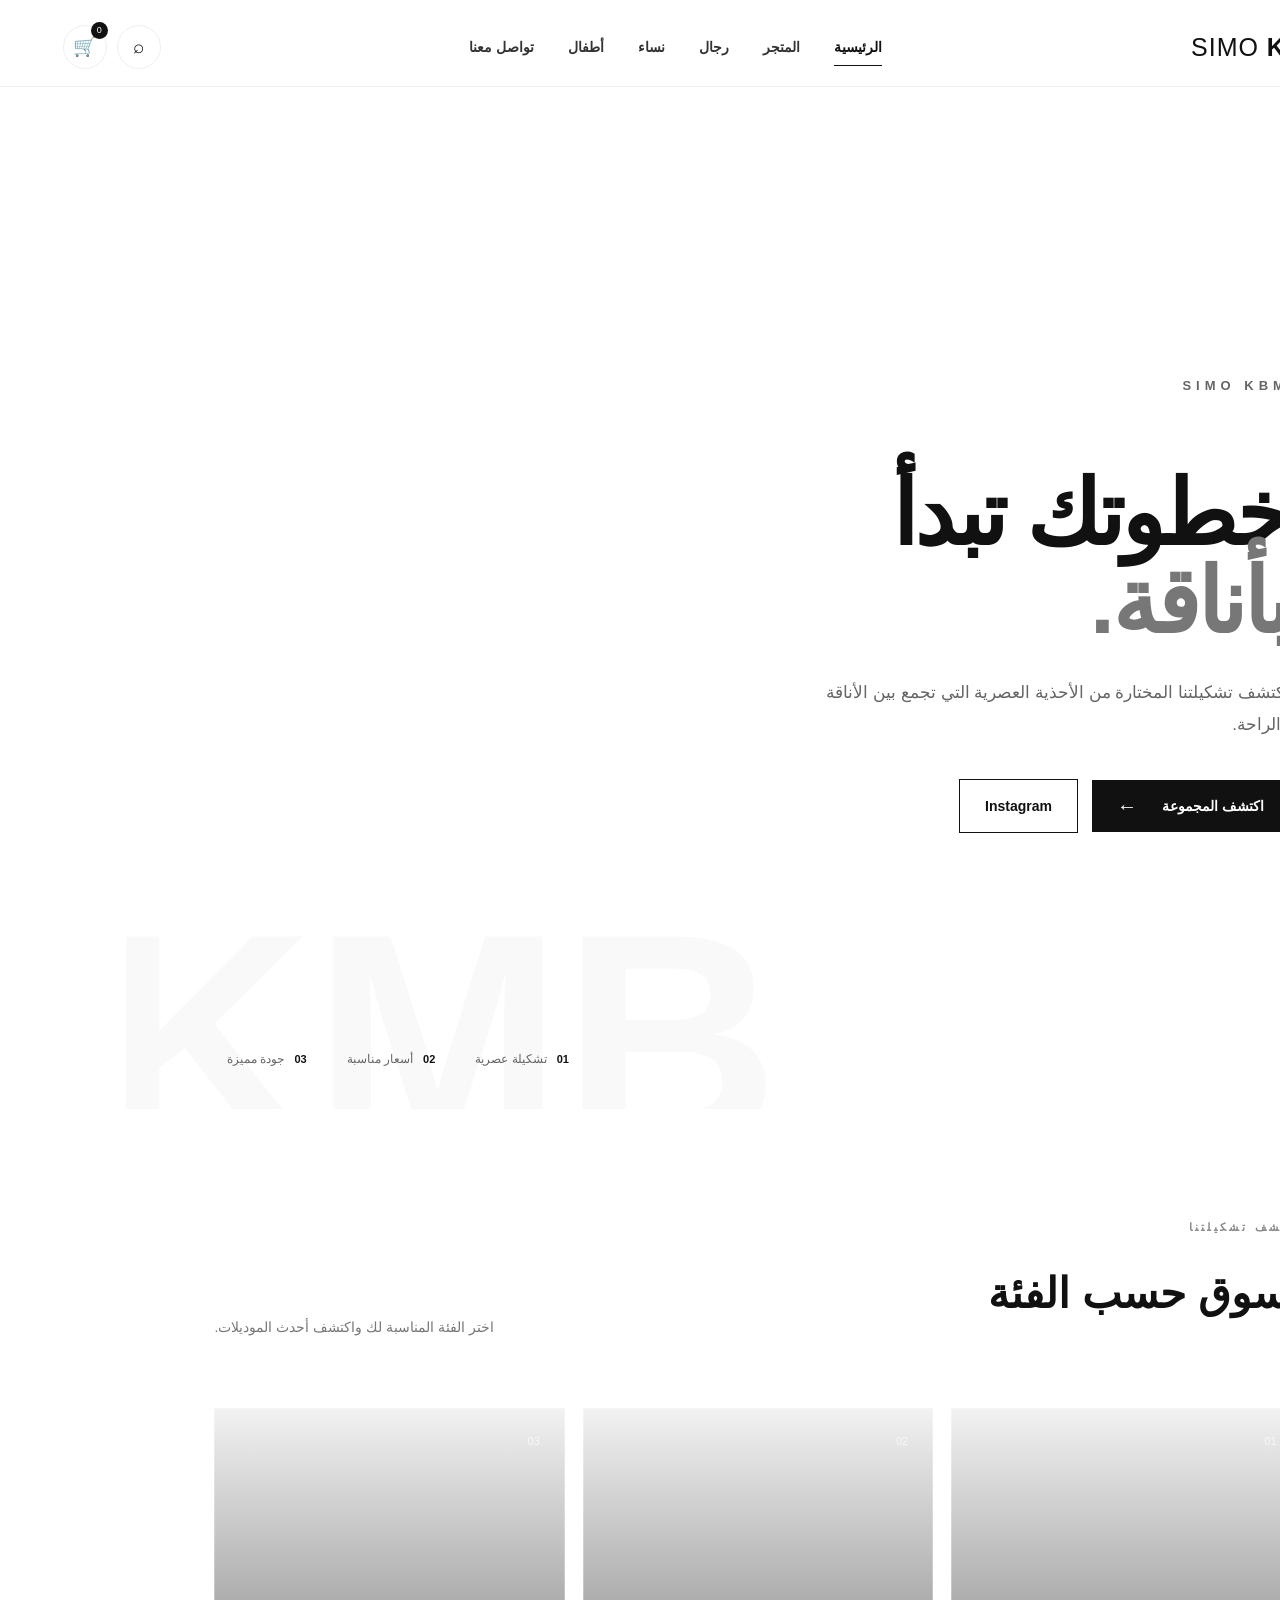
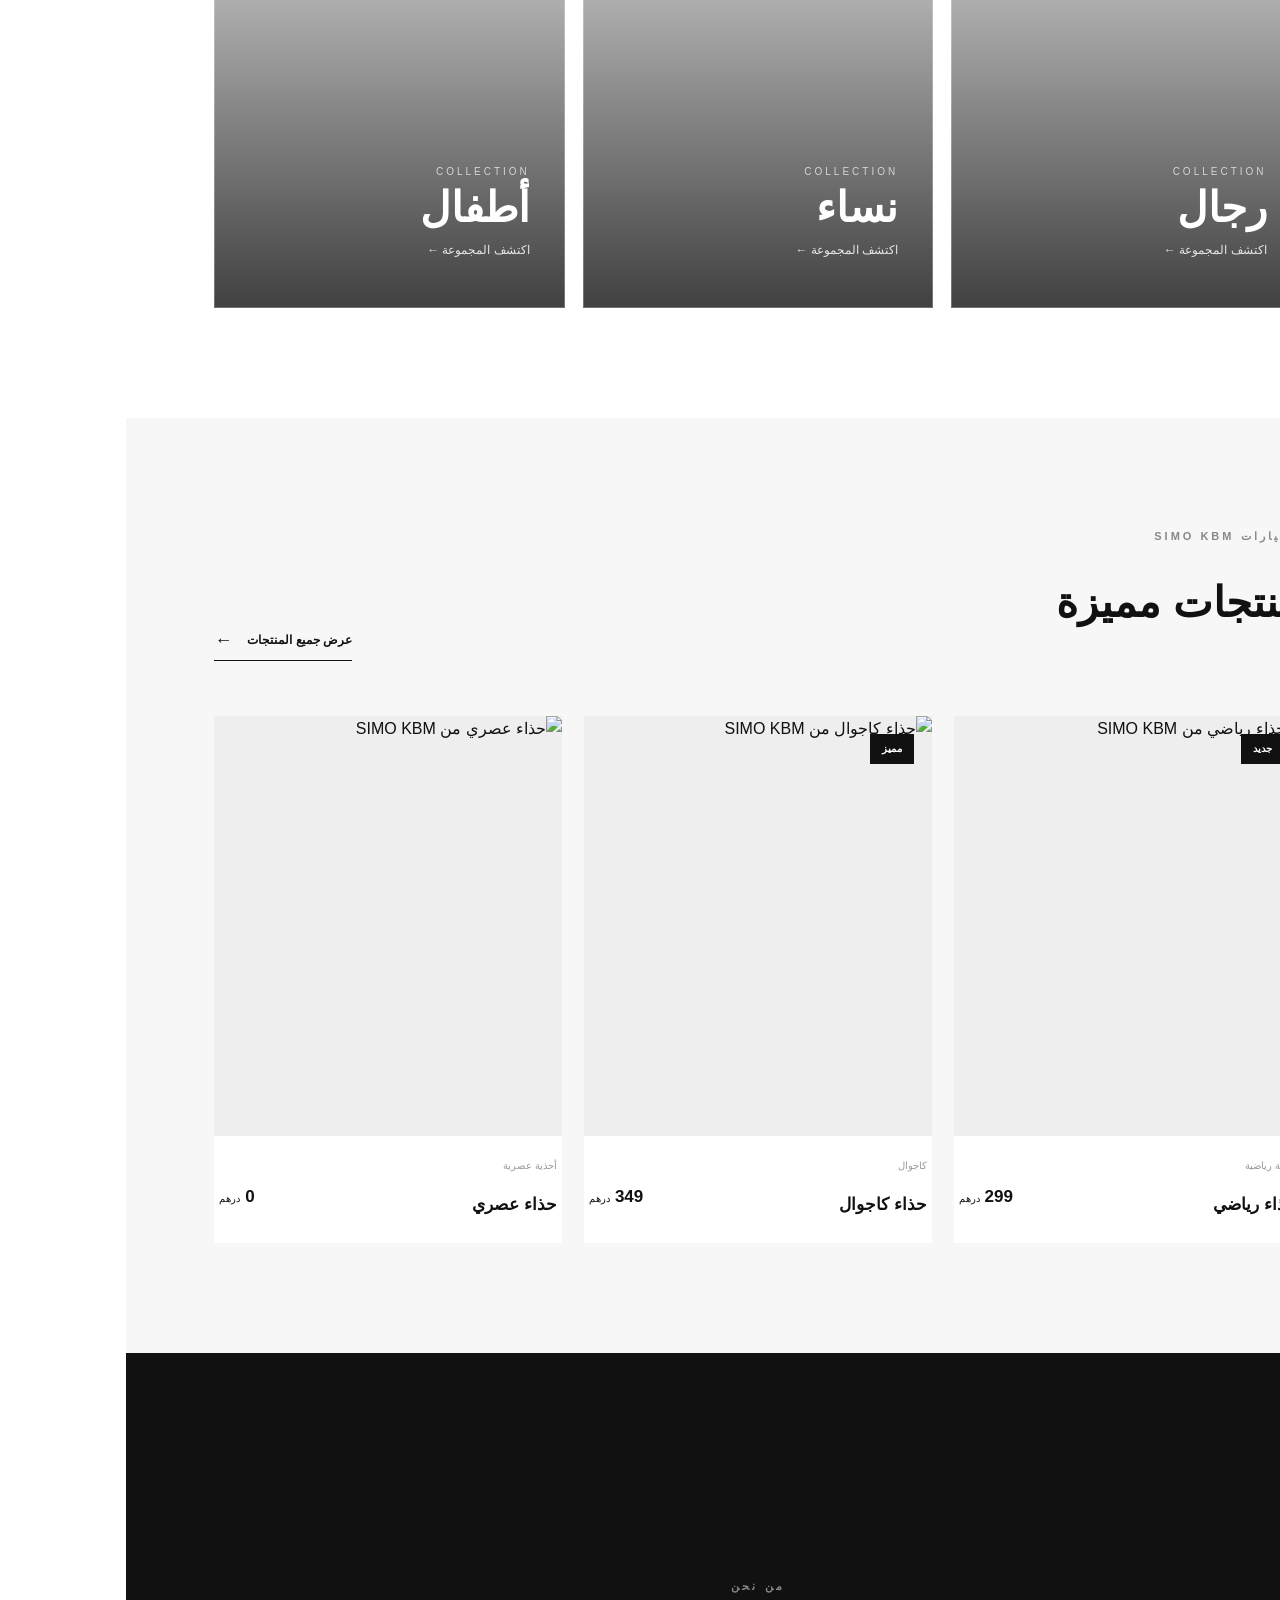
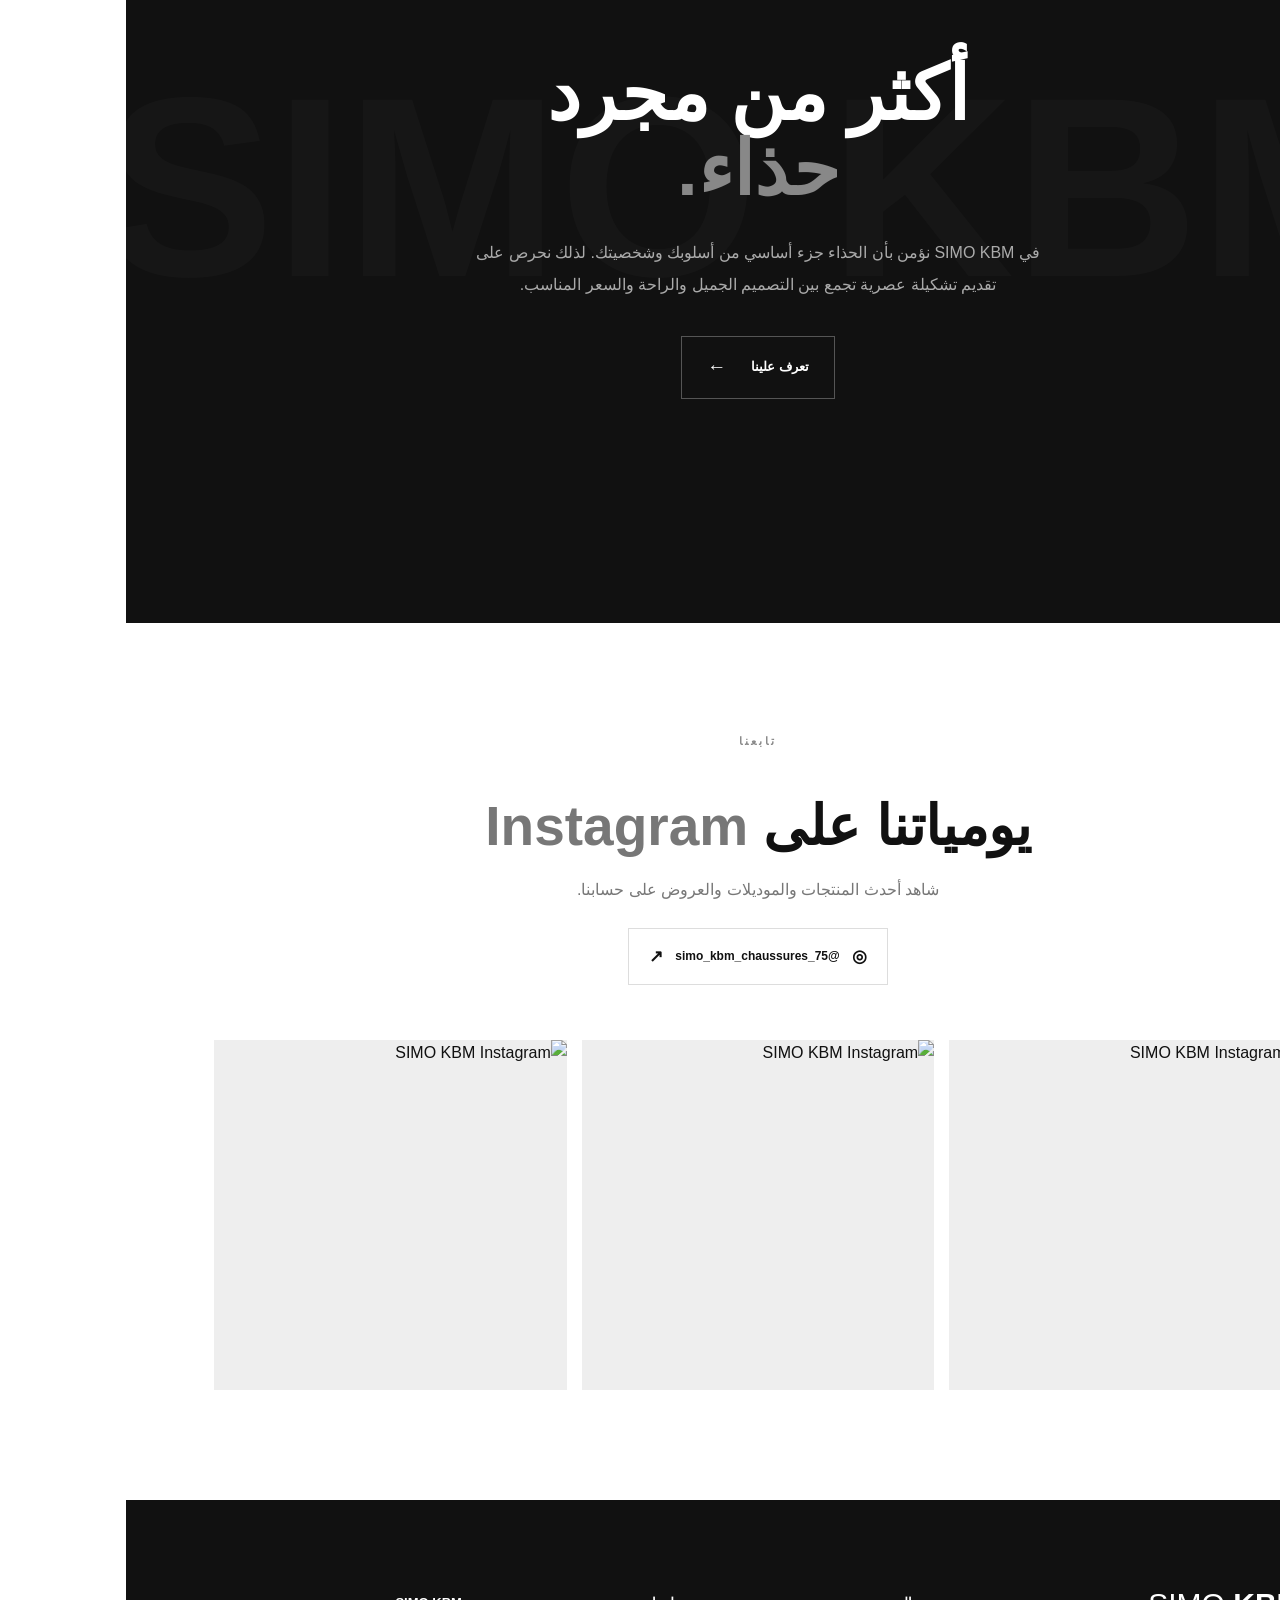
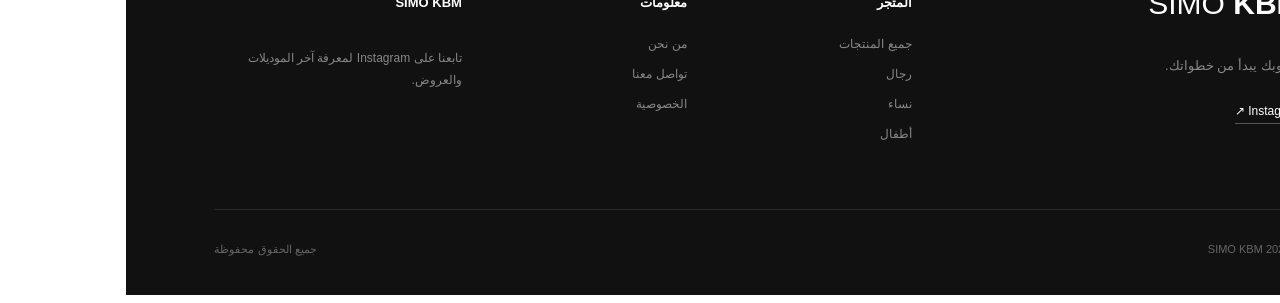
==== index.html @ d17ba3e7 "Add files via upload" ====
<!DOCTYPE html>
<html lang="ar" dir="rtl">

<head>
    <meta charset="UTF-8">
    <meta name="viewport" content="width=device-width, initial-scale=1.0">

    <title>SIMO KBM | أحذية عصرية</title>

    <link rel="stylesheet" href="style.css">
</head>

<body>

    <!-- ================= HEADER ================= -->

    <header class="header">

        <div class="logo">
            <a href="index.html">
                <span>SIMO</span> KBM
            </a>
        </div>

        <nav class="navbar">
            <a href="index.html" class="active">الرئيسية</a>
            <a href="pages/shop.html">المتجر</a>
            <a href="pages/men.html">رجال</a>
            <a href="pages/women.html">نساء</a>
            <a href="pages/kids.html">أطفال</a>
            <a href="pages/contact.html">تواصل معنا</a>
        </nav>

        <div class="header-actions">

            <a href="pages/search.html" class="action-button" aria-label="البحث">
                <span>⌕</span>
            </a>

            <a href="pages/cart.html" class="action-button cart-button" aria-label="السلة">
                <span>🛒</span>
                <small>0</small>
            </a>

        </div>

    </header>


    <main>

        <!-- ================= HERO ================= -->

        <section class="hero">

            <div class="hero-overlay"></div>

            <div class="hero-content">

                <h3 class="hero-small-title">
                    SIMO KBM
                </h3>

                <h1>
                    خطوتك تبدأ<br>
                    <span>بأناقة.</span>
                </h1>

                <p class="hero-description">
                    اكتشف تشكيلتنا المختارة من الأحذية العصرية
                    التي تجمع بين الأناقة والراحة.
                </p>

                <div class="hero-buttons">

                    <a href="pages/shop.html" class="primary-button">
                        اكتشف المجموعة
                        <span>←</span>
                    </a>

                    <a href="https://www.instagram.com/simo_kbm_chaussures_75/"
                       target="_blank"
                       class="secondary-button">
                        Instagram
                    </a>

                </div>

            </div>

            <div class="hero-bottom">

                <div class="hero-feature">
                    <strong>01</strong>
                    <span>تشكيلة عصرية</span>
                </div>

                <div class="hero-feature">
                    <strong>02</strong>
                    <span>أسعار مناسبة</span>
                </div>

                <div class="hero-feature">
                    <strong>03</strong>
                    <span>جودة مميزة</span>
                </div>

            </div>

        </section>


        <!-- ================= CATEGORIES ================= -->

        <section class="categories">

            <div class="section-heading">

                <div>
                    <span class="section-label">اكتشف تشكيلتنا</span>
                    <h2>تسوق حسب الفئة</h2>
                </div>

                <p>
                    اختر الفئة المناسبة لك واكتشف
                    أحدث الموديلات.
                </p>

            </div>


            <div class="category-grid">

                <a href="pages/men.html" class="category-card category-men">

                    <div class="category-number">01</div>

                    <div class="category-content">
                        <span>Collection</span>
                        <h3>رجال</h3>
                        <p>اكتشف المجموعة ←</p>
                    </div>

                </a>


                <a href="pages/women.html" class="category-card category-women">

                    <div class="category-number">02</div>

                    <div class="category-content">
                        <span>Collection</span>
                        <h3>نساء</h3>
                        <p>اكتشف المجموعة ←</p>
                    </div>

                </a>


                <a href="pages/kids.html" class="category-card category-kids">

                    <div class="category-number">03</div>

                    <div class="category-content">
                        <span>Collection</span>
                        <h3>أطفال</h3>
                        <p>اكتشف المجموعة ←</p>
                    </div>

                </a>

            </div>

        </section>


        <!-- ================= PRODUCTS ================= -->

        <section class="products">

            <div class="section-heading">

                <div>
                    <span class="section-label">اختيارات SIMO KBM</span>
                    <h2>منتجات مميزة</h2>
                </div>

                <a href="pages/shop.html" class="view-all">
                    عرض جميع المنتجات
                    <span>←</span>
                </a>

            </div>


            <div class="product-grid">


                <!-- PRODUCT 1 -->

                <article class="product-card">

                    <a href="pages/product.html" class="product-image">

                        <span class="product-badge">
                            جديد
                        </span>

                        <img src="images/m1.jpg"
                             alt="حذاء رياضي من SIMO KBM">

                        <div class="product-overlay">
                            <span>عرض المنتج</span>
                        </div>

                    </a>

                    <div class="product-info">

                        <div>
                            <span class="product-category">
                                أحذية رياضية
                            </span>

                            <h3>
                                حذاء رياضي
                            </h3>
                        </div>

                        <strong class="price">
                            299 <small>درهم</small>
                        </strong>

                    </div>

                </article>


                <!-- PRODUCT 2 -->

                <article class="product-card">

                    <a href="pages/product.html" class="product-image">

                        <span class="product-badge">
                            مميز
                        </span>

                        <img src="images/shoe-2.jpg"
                             alt="حذاء كاجوال من SIMO KBM">

                        <div class="product-overlay">
                            <span>عرض المنتج</span>
                        </div>

                    </a>

                    <div class="product-info">

                        <div>
                            <span class="product-category">
                                كاجوال
                            </span>

                            <h3>
                                حذاء كاجوال
                            </h3>
                        </div>

                        <strong class="price">
                            349 <small>درهم</small>
                        </strong>

                    </div>

                </article>


                <!-- PRODUCT 3 -->

                <article class="product-card">

                    <a href="pages/product.html" class="product-image">

                        <img src="images/shoe-3.jpg"
                             alt="حذاء عصري من SIMO KBM">

                        <div class="product-overlay">
                            <span>عرض المنتج</span>
                        </div>

                    </a>

                    <div class="product-info">

                        <div>
                            <span class="product-category">
                                أحذية عصرية
                            </span>

                            <h3>
                                حذاء عصري
                            </h3>
                        </div>

                        <strong class="price">
                            0 <small>درهم</small>
                        </strong>

                    </div>

                </article>

            </div>

        </section>


        <!-- ================= ABOUT ================= -->

        <section class="about">

            <div class="about-decoration">
                SIMO KBM
            </div>

            <div class="about-content">

                <span class="section-label">
                    من نحن
                </span>

                <h2>
                    أكثر من مجرد<br>
                    <span>حذاء.</span>
                </h2>

                <p>
                    في SIMO KBM نؤمن بأن الحذاء جزء أساسي
                    من أسلوبك وشخصيتك. لذلك نحرص على تقديم
                    تشكيلة عصرية تجمع بين التصميم الجميل
                    والراحة والسعر المناسب.
                </p>

                <a href="pages/about.html" class="outline-button">
                    تعرف علينا
                    <span>←</span>
                </a>

            </div>

        </section>


        <!-- ================= INSTAGRAM ================= -->

        <section class="instagram">

            <div class="instagram-heading">

                <span class="section-label">
                    تابعنا
                </span>

                <h2>
                    يومياتنا على
                    <span>Instagram</span>
                </h2>

                <p>
                    شاهد أحدث المنتجات والموديلات والعروض
                    على حسابنا.
                </p>

                <a href="https://www.instagram.com/simo_kbm_chaussures_75/"
                   target="_blank"
                   class="instagram-button">

                    <span>◎</span>

                    @simo_kbm_chaussures_75

                    <span>↗</span>

                </a>

            </div>


            <div class="instagram-grid">

                <a href="https://www.instagram.com/simo_kbm_chaussures_75/"
                   target="_blank"
                   class="instagram-card">

                    <img src="images/shoe-1.jpg"
                         alt="SIMO KBM Instagram">

                    <span>↗</span>

                </a>

                <a href="https://www.instagram.com/simo_kbm_chaussures_75/"
                   target="_blank"
                   class="instagram-card">

                    <img src="images/shoe-2.jpg"
                         alt="SIMO KBM Instagram">

                    <span>↗</span>

                </a>

                <a href="https://www.instagram.com/simo_kbm_chaussures_75/"
                   target="_blank"
                   class="instagram-card">

                    <img src="images/shoe-3.jpg"
                         alt="SIMO KBM Instagram">

                    <span>↗</span>

                </a>

            </div>

        </section>

    </main>


    <!-- ================= FOOTER ================= -->

    <footer class="footer">

        <div class="footer-top">

            <div class="footer-brand">

                <a href="index.html" class="footer-logo">
                    <span>SIMO</span> KBM
                </a>

                <p>
                    أسلوبك يبدأ من خطواتك.
                </p>

                <a href="https://www.instagram.com/simo_kbm_chaussures_75/"
                   target="_blank"
                   class="footer-instagram">
                    Instagram ↗
                </a>

            </div>


            <div class="footer-column">

                <h3>المتجر</h3>

                <a href="pages/shop.html">جميع المنتجات</a>
                <a href="pages/men.html">رجال</a>
                <a href="pages/women.html">نساء</a>
                <a href="pages/kids.html">أطفال</a>

            </div>


            <div class="footer-column">

                <h3>معلومات</h3>

                <a href="pages/about.html">من نحن</a>
                <a href="pages/contact.html">تواصل معنا</a>
                <a href="pages/privacy.html">الخصوصية</a>

            </div>


            <div class="footer-column footer-contact">

                <h3>SIMO KBM</h3>

                <p>
                    تابعنا على Instagram
                    لمعرفة آخر الموديلات
                    والعروض.
                </p>

            </div>

        </div>


        <div class="footer-bottom">

            <p>
                © 2026 SIMO KBM
            </p>

            <p>
                جميع الحقوق محفوظة
            </p>

        </div>

    </footer>


    <script src="js/script.js"></script>

</body>

</html>
---- style.css ----
```css
/* =========================================================
   SIMO KMB
   Main Website Styles
========================================================= */


/* ================= RESET ================= */

* {
    margin: 0;
    padding: 0;
    box-sizing: border-box;
}

html {
    scroll-behavior: smooth;
}

body {
    font-family: Arial, "Tahoma", sans-serif;
    background: #ffffff;
    color: #111111;
    line-height: 1.6;
    overflow-x: hidden;
}

a {
    text-decoration: none;
    color: inherit;
}

img {
    max-width: 100%;
}

button,
a {
    -webkit-tap-highlight-color: transparent;
}


/* ================= VARIABLES ================= */

:root {
    --black: #111111;
    --dark: #181818;
    --white: #ffffff;
    --gray-1: #f7f7f7;
    --gray-2: #eeeeee;
    --gray-3: #d8d8d8;
    --gray-4: #777777;
    --gray-5: #444444;

    --container: 1400px;

    --transition: 0.35s ease;
}


/* ================= HEADER ================= */

.header {
    width: 100%;
    height: 78px;

    padding: 0 5%;

    display: flex;
    align-items: center;
    justify-content: space-between;

    background: rgba(255, 255, 255, 0.96);

    border-bottom: 1px solid #eeeeee;

    position: sticky;
    top: 0;

    z-index: 1000;

    backdrop-filter: blur(12px);
}


/* LOGO */

.logo a {
    font-size: 25px;
    font-weight: 900;
    letter-spacing: 1px;
}

.logo span {
    font-weight: 400;
}


/* NAVBAR */

.navbar {
    display: flex;
    align-items: center;
    gap: 34px;
}

.navbar a {
    position: relative;

    font-size: 14px;
    font-weight: 600;

    color: #333333;

    transition: var(--transition);
}

.navbar a::after {
    content: "";

    position: absolute;

    right: 0;
    bottom: -8px;

    width: 0;
    height: 1px;

    background: #111111;

    transition: var(--transition);
}

.navbar a:hover,
.navbar a.active {
    color: #111111;
}

.navbar a:hover::after,
.navbar a.active::after {
    width: 100%;
}


/* HEADER ACTIONS */

.header-actions {
    display: flex;
    align-items: center;
    gap: 10px;
}

.action-button {
    width: 42px;
    height: 42px;

    display: flex;
    align-items: center;
    justify-content: center;

    border: 1px solid #eeeeee;
    border-radius: 50%;

    transition: var(--transition);

    position: relative;
}

.action-button:hover {
    background: #111111;
    color: #ffffff;
    border-color: #111111;
}

.action-button span {
    font-size: 19px;
}

.cart-button small {
    position: absolute;

    top: -4px;
    right: -2px;

    width: 17px;
    height: 17px;

    display: flex;
    align-items: center;
    justify-content: center;

    background: #111111;
    color: #ffffff;

    border-radius: 50%;

    font-size: 9px;
}


/* ================= HERO ================= */

.hero {
    min-height: calc(100vh - 78px);

    position: relative;

    display: flex;
    align-items: center;

    padding: 100px 8%;

    overflow: hidden;

    background:
        linear-gradient(
            90deg,
            rgba(255,255,255,1) 0%,
            rgba(255,255,255,0.95) 48%,
            rgba(255,255,255,0.35) 100%
        ),
        url("images/hero.jpg");

    background-size: cover;
    background-position: center;
}


/* HERO DECORATION */

.hero::before {
    content: "KMB";

    position: absolute;

    left: -30px;
    bottom: -80px;

    font-size: 300px;
    font-weight: 900;

    color: rgba(0,0,0,0.025);

    line-height: 1;
}


/* HERO CONTENT */

.hero-content {
    position: relative;
    z-index: 2;

    max-width: 650px;
}

.hero-small-title {
    font-size: 13px;
    font-weight: 700;

    letter-spacing: 5px;

    margin-bottom: 22px;

    color: #666666;
}

.hero h1 {
    font-size: clamp(55px, 7vw, 100px);

    line-height: 0.98;

    font-weight: 900;

    letter-spacing: -3px;

    margin-bottom: 30px;
}

.hero h1 span {
    color: #777777;
}

.hero-description {
    max-width: 500px;

    color: #666666;

    font-size: 17px;

    line-height: 1.9;

    margin-bottom: 38px;
}


/* HERO BUTTONS */

.hero-buttons {
    display: flex;
    align-items: center;
    gap: 14px;
}

.primary-button,
.secondary-button {
    min-height: 52px;

    display: inline-flex;
    align-items: center;
    justify-content: center;

    padding: 0 25px;

    font-size: 14px;
    font-weight: 700;

    transition: var(--transition);
}

.primary-button {
    gap: 25px;

    background: #111111;
    color: #ffffff;
}

.primary-button:hover {
    background: #333333;
    transform: translateY(-3px);
}

.primary-button span {
    font-size: 20px;
}

.secondary-button {
    border: 1px solid #111111;
}

.secondary-button:hover {
    background: #111111;
    color: #ffffff;
}


/* HERO BOTTOM */

.hero-bottom {
    position: absolute;

    left: 8%;
    bottom: 40px;

    display: flex;
    gap: 40px;

    z-index: 3;
}

.hero-feature {
    display: flex;
    align-items: center;
    gap: 10px;

    font-size: 12px;
    color: #666666;
}

.hero-feature strong {
    font-size: 11px;
    color: #111111;
}


/* ================= GENERAL SECTIONS ================= */

.categories,
.products,
.about,
.instagram {
    padding: 110px 7%;
}

.section-heading {
    max-width: var(--container);

    margin: 0 auto 55px;

    display: flex;
    align-items: end;
    justify-content: space-between;

    gap: 40px;
}

.section-label {
    display: block;

    margin-bottom: 10px;

    font-size: 11px;
    font-weight: 800;

    letter-spacing: 3px;
    text-transform: uppercase;

    color: #888888;
}

.section-heading h2 {
    font-size: 42px;
    line-height: 1.1;

    font-weight: 900;
}

.section-heading > p {
    max-width: 300px;

    color: #777777;

    font-size: 14px;
}


/* ================= CATEGORIES ================= */

.categories {
    background: #ffffff;
}

.category-grid {
    max-width: var(--container);

    margin: auto;

    display: grid;
    grid-template-columns: repeat(3, 1fr);

    gap: 18px;
}

.category-card {
    min-height: 430px;

    position: relative;

    overflow: hidden;

    display: flex;
    align-items: flex-end;

    padding: 35px;

    color: #ffffff;

    background-color: #333333;

    background-size: cover;
    background-position: center;

    transition: var(--transition);
}


/*
   إذا أضفت صورًا لاحقًا:
   images/men.jpg
   images/women.jpg
   images/kids.jpg
*/

.category-men {
    background:
        linear-gradient(
            0deg,
            rgba(0,0,0,0.75),
            rgba(0,0,0,0.05)
        ),
        url("images/men.jpg") center / cover;
}

.category-women {
    background:
        linear-gradient(
            0deg,
            rgba(0,0,0,0.75),
            rgba(0,0,0,0.05)
        ),
        url("images/women.jpg") center / cover;
}

.category-kids {
    background:
        linear-gradient(
            0deg,
            rgba(0,0,0,0.75),
            rgba(0,0,0,0.05)
        ),
        url("images/kids.jpg") center / cover;
}


.category-card:hover {
    transform: translateY(-8px);
}

.category-card::after {
    content: "";

    position: absolute;

    inset: 0;

    border: 1px solid rgba(255,255,255,0.25);

    pointer-events: none;
}

.category-number {
    position: absolute;

    top: 25px;
    right: 25px;

    font-size: 11px;

    opacity: 0.7;
}

.category-content {
    position: relative;

    z-index: 2;
}

.category-content span {
    font-size: 10px;

    letter-spacing: 3px;
    text-transform: uppercase;

    opacity: 0.7;
}

.category-content h3 {
    font-size: 42px;

    margin: 5px 0 10px;

    line-height: 1;
}

.category-content p {
    font-size: 12px;

    opacity: 0.85;
}


/* ================= PRODUCTS ================= */

.products {
    background: #f7f7f7;
}

.product-grid {
    max-width: var(--container);

    margin: auto;

    display: grid;
    grid-template-columns: repeat(3, 1fr);

    gap: 22px;
}

.product-card {
    background: #ffffff;

    overflow: hidden;

    transition: var(--transition);
}

.product-card:hover {
    transform: translateY(-6px);
}


/* PRODUCT IMAGE */

.product-image {
    height: 420px;

    display: block;

    position: relative;

    overflow: hidden;

    background: #eeeeee;
}

.product-image img {
    width: 100%;
    height: 100%;

    object-fit: cover;

    display: block;

    transition: transform 0.6s ease;
}

.product-card:hover .product-image img {
    transform: scale(1.06);
}


/* BADGE */

.product-badge {
    position: absolute;

    top: 18px;
    right: 18px;

    z-index: 3;

    padding: 7px 12px;

    background: #111111;
    color: #ffffff;

    font-size: 10px;
    font-weight: 700;
}


/* PRODUCT OVERLAY */

.product-overlay {
    position: absolute;

    inset: 0;

    display: flex;
    align-items: flex-end;
    justify-content: center;

    padding-bottom: 25px;

    background: linear-gradient(
        transparent 55%,
        rgba(0,0,0,0.45)
    );

    opacity: 0;

    transition: var(--transition);
}

.product-overlay span {
    padding: 12px 25px;

    background: #ffffff;
    color: #111111;

    font-size: 12px;
    font-weight: 700;

    transform: translateY(15px);

    transition: var(--transition);
}

.product-card:hover .product-overlay {
    opacity: 1;
}

.product-card:hover .product-overlay span {
    transform: translateY(0);
}


/* PRODUCT INFO */

.product-info {
    padding: 22px 5px 8px;

    display: flex;
    align-items: center;
    justify-content: space-between;

    gap: 15px;
}

.product-category {
    display: block;

    margin-bottom: 5px;

    font-size: 10px;

    color: #999999;
}

.product-info h3 {
    font-size: 17px;
}

.price {
    white-space: nowrap;

    font-size: 17px;
}

.price small {
    font-size: 10px;
    font-weight: 400;
}


/* VIEW ALL */

.view-all {
    display: flex;
    align-items: center;

    gap: 15px;

    padding-bottom: 5px;

    border-bottom: 1px solid #111111;

    font-size: 12px;
    font-weight: 700;

    transition: var(--transition);
}

.view-all span {
    font-size: 18px;

    transition: var(--transition);
}

.view-all:hover span {
    transform: translateX(-5px);
}


/* ================= ABOUT ================= */

.about {
    min-height: 650px;

    position: relative;

    display: flex;
    align-items: center;
    justify-content: center;

    overflow: hidden;

    background: #111111;
    color: #ffffff;

    text-align: center;
}

.about-decoration {
    position: absolute;

    font-size: clamp(100px, 20vw, 300px);

    font-weight: 900;

    color: rgba(255,255,255,0.025);

    white-space: nowrap;

    user-select: none;
}

.about-content {
    position: relative;
    z-index: 2;

    max-width: 700px;
}

.about .section-label {
    color: #888888;
}

.about h2 {
    font-size: clamp(45px, 6vw, 75px);

    line-height: 1;

    margin-bottom: 30px;
}

.about h2 span {
    color: #888888;
}

.about p {
    max-width: 570px;

    margin: 0 auto 35px;

    color: #aaaaaa;

    font-size: 16px;

    line-height: 2;
}

.outline-button {
    display: inline-flex;
    align-items: center;

    gap: 25px;

    padding: 15px 25px;

    border: 1px solid #555555;

    font-size: 13px;
    font-weight: 700;

    transition: var(--transition);
}

.outline-button span {
    font-size: 19px;
}

.outline-button:hover {
    background: #ffffff;
    color: #111111;
    border-color: #ffffff;
}


/* ================= INSTAGRAM ================= */

.instagram {
    background: #ffffff;
}

.instagram-heading {
    max-width: 650px;

    margin: 0 auto 55px;

    text-align: center;
}

.instagram-heading h2 {
    font-size: clamp(35px, 5vw, 55px);

    line-height: 1.1;

    margin-bottom: 20px;
}

.instagram-heading h2 span {
    color: #777777;
}

.instagram-heading p {
    color: #777777;

    margin-bottom: 25px;
}

.instagram-button {
    display: inline-flex;
    align-items: center;
    gap: 12px;

    padding: 14px 20px;

    border: 1px solid #dddddd;

    font-size: 12px;
    font-weight: 700;

    transition: var(--transition);
}

.instagram-button:hover {
    background: #111111;
    color: #ffffff;
    border-color: #111111;
}

.instagram-button span {
    font-size: 17px;
}


/* INSTAGRAM GRID */

.instagram-grid {
    max-width: var(--container);

    margin: auto;

    display: grid;
    grid-template-columns: repeat(3, 1fr);

    gap: 15px;
}

.instagram-card {
    height: 350px;

    position: relative;

    overflow: hidden;

    background: #eeeeee;
}

.instagram-card img {
    width: 100%;
    height: 100%;

    object-fit: cover;

    display: block;

    transition: transform 0.6s ease;
}

.instagram-card:hover img {
    transform: scale(1.06);
}

.instagram-card > span {
    position: absolute;

    top: 20px;
    left: 20px;

    width: 40px;
    height: 40px;

    display: flex;
    align-items: center;
    justify-content: center;

    background: #ffffff;
    color: #111111;

    opacity: 0;

    transition: var(--transition);
}

.instagram-card:hover > span {
    opacity: 1;
}


/* ================= FOOTER ================= */

.footer {
    padding: 80px 7% 25px;

    background: #111111;
    color: #ffffff;
}

.footer-top {
    max-width: var(--container);

    margin: auto;

    display: grid;

    grid-template-columns: 2fr 1fr 1fr 1.5fr;

    gap: 60px;

    padding-bottom: 65px;
}


/* FOOTER BRAND */

.footer-logo {
    display: inline-block;

    font-size: 30px;
    font-weight: 900;

    margin-bottom: 15px;
}

.footer-logo span {
    font-weight: 400;
}

.footer-brand p {
    color: #888888;

    font-size: 13px;

    margin-bottom: 20px;
}

.footer-instagram {
    font-size: 12px;

    border-bottom: 1px solid #555555;

    padding-bottom: 5px;

    transition: var(--transition);
}

.footer-instagram:hover {
    color: #aaaaaa;
}


/* FOOTER COLUMNS */

.footer-column {
    display: flex;
    flex-direction: column;

    align-items: flex-start;

    gap: 11px;
}

.footer-column h3 {
    font-size: 13px;

    margin-bottom: 10px;
}

.footer-column a {
    color: #888888;

    font-size: 12px;

    transition: var(--transition);
}

.footer-column a:hover {
    color: #ffffff;
}

.footer-contact p {
    max-width: 230px;

    color: #888888;

    font-size: 12px;

    line-height: 1.9;
}


/* FOOTER BOTTOM */

.footer-bottom {
    max-width: var(--container);

    margin: auto;

    padding-top: 20px;

    border-top: 1px solid #292929;

    display: flex;
    justify-content: space-between;

    color: #666666;

    font-size: 11px;
}


/* ================= TABLET ================= */

@media (max-width: 1000px) {

    .navbar {
        gap: 18px;
    }

    .navbar a {
        font-size: 12px;
    }

    .hero {
        padding: 80px 6%;
    }

    .hero-bottom {
        left: 6%;
    }

    .categories,
    .products,
    .about,
    .instagram {
        padding: 90px 6%;
    }

    .category-grid,
    .product-grid {
        grid-template-columns: repeat(2, 1fr);
    }

    .category-card:last-child {
        grid-column: span 2;
    }

    .product-image {
        height: 380px;
    }

    .footer-top {
        grid-template-columns: repeat(2, 1fr);
    }
}


/* ================= MOBILE ================= */

@media (max-width: 700px) {

    /* HEADER */

    .header {
        height: auto;

        min-height: 70px;

        padding: 15px 5%;

        flex-wrap: wrap;

        gap: 15px;
    }

    .logo a {
        font-size: 21px;
    }

    .header-actions {
        margin-right: auto;
    }

    .navbar {
        width: 100%;

        order: 3;

        padding-top: 5px;

        display: flex;

        justify-content: flex-start;

        gap: 20px;

        overflow-x: auto;

        scrollbar-width: none;
    }

    .navbar::-webkit-scrollbar {
        display: none;
    }

    .navbar a {
        white-space: nowrap;

        font-size: 12px;
    }


    /* HERO */

    .hero {
        min-height: 650px;

        padding: 80px 7%;

        align-items: center;

        background:
            linear-gradient(
                180deg,
                rgba(255,255,255,0.96),
                rgba(255,255,255,0.82)
            ),
            url("images/hero.jpg") center / cover;
    }

    .hero h1 {
        font-size: 58px;

        letter-spacing: -2px;
    }

    .hero-description {
        font-size: 14px;
    }

    .hero-buttons {
        flex-direction: column;

        align-items: stretch;
    }

    .primary-button,
    .secondary-button {
        width: 100%;
    }

    .hero-bottom {
        left: 7%;
        right: 7%;
        bottom: 25px;

        justify-content: space-between;

        gap: 10px;
    }

    .hero-feature {
        flex-direction: column;

        align-items: flex-start;

        gap: 2px;
    }

    .hero-feature span {
        font-size: 10px;
    }


    /* SECTIONS */

    .categories,
    .products,
    .about,
    .instagram {
        padding: 75px 5%;
    }

    .section-heading {
        align-items: flex-start;

        flex-direction: column;

        margin-bottom: 35px;

        gap: 15px;
    }

    .section-heading h2 {
        font-size: 34px;
    }


    /* CATEGORIES */

    .category-grid {
        grid-template-columns: 1fr;

        gap: 12px;
    }

    .category-card,
    .category-card:last-child {
        grid-column: auto;

        min-height: 350px;
    }

    .category-content h3 {
        font-size: 35px;
    }


    /* PRODUCTS */

    .product-grid {
        grid-template-columns: 1fr;

        gap: 35px;
    }

    .product-image {
        height: 380px;
    }

    .product-overlay {
        opacity: 1;

        background: linear-gradient(
            transparent 60%,
            rgba(0,0,0,0.35)
        );
    }

    .product-overlay span {
        transform: translateY(0);
    }


    /* ABOUT */

    .about {
        min-height: 600px;
    }

    .about h2 {
        font-size: 50px;
    }

    .about p {
        font-size: 14px;
    }


    /* INSTAGRAM */

    .instagram-heading h2 {
        font-size: 38px;
    }

    .instagram-grid {
        grid-template-columns: 1fr;

        gap: 10px;
    }

    .instagram-card {
        height: 330px;
    }


    /* FOOTER */

    .footer {
        padding: 65px 6% 25px;
    }

    .footer-top {
        grid-template-columns: 1fr 1fr;

        gap: 45px 25px;
    }

    .footer-brand {
        grid-column: span 2;
    }

    .footer-bottom {
        flex-direction: column;

        gap: 8px;

        text-align: center;
    }
}


/* ================= SMALL MOBILE ================= */

@media (max-width: 400px) {

    .hero h1 {
        font-size: 48px;
    }

    .hero-bottom {
        display: none;
    }

    .header-actions {
        gap: 5px;
    }

    .action-button {
        width: 38px;
        height: 38px;
    }

    .category-card {
        min-height: 300px;
    }

    .product-image {
        height: 330px;
    }
}
```
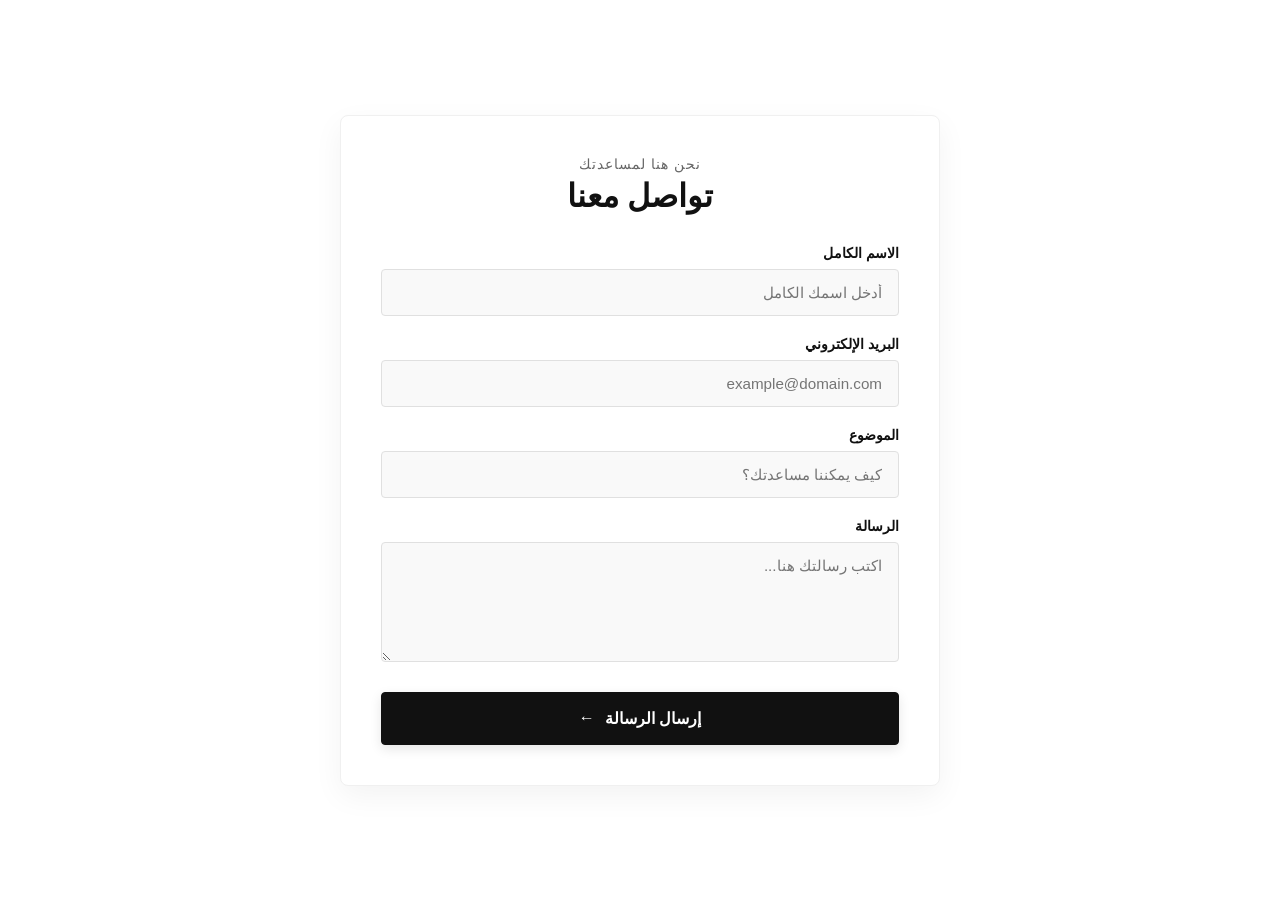
==== commit 37c42344: "Update index.html" ====
--- a/index.html
+++ b/index.html
@@ -1,514 +1,206 @@
 <!DOCTYPE html>
 <html lang="ar" dir="rtl">
-
 <head>
     <meta charset="UTF-8">
     <meta name="viewport" content="width=device-width, initial-scale=1.0">
-
-    <title>SIMO KBM | أحذية عصرية</title>
-
-    <link rel="stylesheet" href="style.css">
+    <title>تواصل معنا</title>
+    <style>
+        /* ==========================================
+           1. ألوان الثيم والمتغيرات الأساسية
+           ========================================== */
+        :root {
+            --bg-main: #FFFFFF;              /* خلفية الموقع الرئيسية */
+            --text-title: #111111;           /* لون العناوين الرئيسية */
+            --text-subtitle: #666666;        /* لون النصوص الفرعية */
+            --input-bg: #F9F9F9;             /* خلفية حقول الإدخال */
+            --input-border: #E0E0E0;         /* إطار حقول الإدخال */
+            
+            /* ألوان الزر التفاعلي */
+            --btn-bg: #111111;               /* اللون الأساسي للزر (أسود فاخر) */
+            --btn-text: #FFFFFF;             /* لون خط الزر */
+            --btn-hover-bg: #C5A880;         /* لون التمرير (ذهبي/بيج فاخر) */
+            --btn-hover-text: #FFFFFF;       /* لون الخط عند التمرير */
+            
+            --transition-speed: 0.3s;
+        }
+
+        /* ==========================================
+           2. التنسيقات العامة
+           ========================================== */
+        * {
+            box-sizing: border-box;
+            margin: 0;
+            padding: 0;
+            font-family: 'Segoe UI', Tahoma, Geneva, Verdana, sans-serif;
+        }
+
+        body {
+            background-color: var(--bg-main);
+            color: var(--text-title);
+            display: flex;
+            justify-content: center;
+            align-items: center;
+            min-height: 100vh;
+            padding: 40px 20px;
+        }
+
+        /* ==========================================
+           3. حاوية نموذج التواصل
+           ========================================== */
+        .contact-container {
+            width: 100%;
+            max-width: 600px;
+            background: #FFFFFF;
+            padding: 40px;
+            border-radius: 8px;
+            box-shadow: 0 10px 30px rgba(0, 0, 0, 0.05);
+            border: 1px solid #F0F0F0;
+        }
+
+        .contact-header {
+            text-align: center;
+            margin-bottom: 30px;
+        }
+
+        .contact-header .sub-title {
+            font-size: 0.85rem;
+            color: var(--text-subtitle);
+            letter-spacing: 1px;
+            margin-bottom: 5px;
+            display: block;
+        }
+
+        .contact-header .main-title {
+            font-size: 2rem;
+            font-weight: 800;
+            color: var(--text-title);
+        }
+
+        /* ==========================================
+           4. حقول الإدخال (Form Inputs)
+           ========================================== */
+        .form-group {
+            margin-bottom: 20px;
+            display: flex;
+            flex-direction: column;
+            gap: 8px;
+        }
+
+        .form-group label {
+            font-size: 0.9rem;
+            font-weight: 600;
+            color: var(--text-title);
+        }
+
+        .form-control {
+            width: 100%;
+            padding: 14px 16px;
+            font-size: 0.95rem;
+            background-color: var(--input-bg);
+            border: 1px solid var(--input-border);
+            border-radius: 4px;
+            color: var(--text-title);
+            outline: none;
+            transition: border-color var(--transition-speed) ease, box-shadow var(--transition-speed) ease;
+        }
+
+        .form-control:focus {
+            border-color: var(--text-title);
+            box-shadow: 0 0 0 3px rgba(17, 17, 17, 0.1);
+            background-color: #FFFFFF;
+        }
+
+        textarea.form-control {
+            resize: vertical;
+            min-height: 120px;
+        }
+
+        /* ==========================================
+           5. زر التواصل المعدّل (Contact Us Button)
+           ========================================== */
+        .btn-submit {
+            width: 100%;
+            display: inline-flex;
+            align-items: center;
+            justify-content: center;
+            gap: 10px;
+            padding: 16px 30px;
+            font-size: 1rem;
+            font-weight: 700;
+            color: var(--btn-text);
+            background-color: var(--btn-bg);
+            border: 1px solid var(--btn-bg);
+            border-radius: 4px;
+            cursor: pointer;
+            transition: all var(--transition-speed) ease-in-out;
+            box-shadow: 0 4px 12px rgba(0, 0, 0, 0.1);
+            margin-top: 10px;
+        }
+
+        /* تأثير التمرير (Hover) لزر التواصل */
+        .btn-submit:hover {
+            background-color: var(--btn-hover-bg);
+            border-color: var(--btn-hover-bg);
+            color: var(--btn-hover-text);
+            transform: translateY(-2px);
+            box-shadow: 0 8px 20px rgba(197, 168, 128, 0.3);
+        }
+
+        /* تأثير الضغط على الزر */
+        .btn-submit:active {
+            transform: translateY(0);
+            box-shadow: 0 2px 6px rgba(0, 0, 0, 0.15);
+        }
+
+        /* تحريك أيكون/سهم الزر عند التمرير */
+        .btn-submit .arrow {
+            display: inline-block;
+            transition: transform var(--transition-speed) ease;
+        }
+
+        .btn-submit:hover .arrow {
+            transform: translateX(-5px);
+        }
+    </style>
 </head>
-
 <body>
 
-    <!-- ================= HEADER ================= -->
-
-    <header class="header">
-
-        <div class="logo">
-            <a href="index.html">
-                <span>SIMO</span> KBM
-            </a>
+    <div class="contact-container">
+        <!-- هيدر النموذج -->
+        <div class="contact-header">
+            <span class="sub-title">نحن هنا لمساعدتك</span>
+            <h2 class="main-title">تواصل معنا</h2>
         </div>
 
-        <nav class="navbar">
-            <a href="index.html" class="active">الرئيسية</a>
-            <a href="pages/shop.html">المتجر</a>
-            <a href="pages/men.html">رجال</a>
-            <a href="pages/women.html">نساء</a>
-            <a href="pages/kids.html">أطفال</a>
-            <a href="pages/contact.html">تواصل معنا</a>
-        </nav>
-
-        <div class="header-actions">
-
-            <a href="pages/search.html" class="action-button" aria-label="البحث">
-                <span>⌕</span>
-            </a>
-
-            <a href="pages/cart.html" class="action-button cart-button" aria-label="السلة">
-                <span>🛒</span>
-                <small>0</small>
-            </a>
-
-        </div>
-
-    </header>
-
-
-    <main>
-
-        <!-- ================= HERO ================= -->
-
-        <section class="hero">
-
-            <div class="hero-overlay"></div>
-
-            <div class="hero-content">
-
-                <h3 class="hero-small-title">
-                    SIMO KBM
-                </h3>
-
-                <h1>
-                    خطوتك تبدأ<br>
-                    <span>بأناقة.</span>
-                </h1>
-
-                <p class="hero-description">
-                    اكتشف تشكيلتنا المختارة من الأحذية العصرية
-                    التي تجمع بين الأناقة والراحة.
-                </p>
-
-                <div class="hero-buttons">
-
-                    <a href="pages/shop.html" class="primary-button">
-                        اكتشف المجموعة
-                        <span>←</span>
-                    </a>
-
-                    <a href="https://www.instagram.com/simo_kbm_chaussures_75/"
-                       target="_blank"
-                       class="secondary-button">
-                        Instagram
-                    </a>
-
-                </div>
-
-            </div>
-
-            <div class="hero-bottom">
-
-                <div class="hero-feature">
-                    <strong>01</strong>
-                    <span>تشكيلة عصرية</span>
-                </div>
-
-                <div class="hero-feature">
-                    <strong>02</strong>
-                    <span>أسعار مناسبة</span>
-                </div>
-
-                <div class="hero-feature">
-                    <strong>03</strong>
-                    <span>جودة مميزة</span>
-                </div>
-
-            </div>
-
-        </section>
-
-
-        <!-- ================= CATEGORIES ================= -->
-
-        <section class="categories">
-
-            <div class="section-heading">
-
-                <div>
-                    <span class="section-label">اكتشف تشكيلتنا</span>
-                    <h2>تسوق حسب الفئة</h2>
-                </div>
-
-                <p>
-                    اختر الفئة المناسبة لك واكتشف
-                    أحدث الموديلات.
-                </p>
-
-            </div>
-
-
-            <div class="category-grid">
-
-                <a href="pages/men.html" class="category-card category-men">
-
-                    <div class="category-number">01</div>
-
-                    <div class="category-content">
-                        <span>Collection</span>
-                        <h3>رجال</h3>
-                        <p>اكتشف المجموعة ←</p>
-                    </div>
-
-                </a>
-
-
-                <a href="pages/women.html" class="category-card category-women">
-
-                    <div class="category-number">02</div>
-
-                    <div class="category-content">
-                        <span>Collection</span>
-                        <h3>نساء</h3>
-                        <p>اكتشف المجموعة ←</p>
-                    </div>
-
-                </a>
-
-
-                <a href="pages/kids.html" class="category-card category-kids">
-
-                    <div class="category-number">03</div>
-
-                    <div class="category-content">
-                        <span>Collection</span>
-                        <h3>أطفال</h3>
-                        <p>اكتشف المجموعة ←</p>
-                    </div>
-
-                </a>
-
-            </div>
-
-        </section>
-
-
-        <!-- ================= PRODUCTS ================= -->
-
-        <section class="products">
-
-            <div class="section-heading">
-
-                <div>
-                    <span class="section-label">اختيارات SIMO KBM</span>
-                    <h2>منتجات مميزة</h2>
-                </div>
-
-                <a href="pages/shop.html" class="view-all">
-                    عرض جميع المنتجات
-                    <span>←</span>
-                </a>
-
-            </div>
-
-
-            <div class="product-grid">
-
-
-                <!-- PRODUCT 1 -->
-
-                <article class="product-card">
-
-                    <a href="pages/product.html" class="product-image">
-
-                        <span class="product-badge">
-                            جديد
-                        </span>
-
-                        <img src="images/m1.jpg"
-                             alt="حذاء رياضي من SIMO KBM">
-
-                        <div class="product-overlay">
-                            <span>عرض المنتج</span>
-                        </div>
-
-                    </a>
-
-                    <div class="product-info">
-
-                        <div>
-                            <span class="product-category">
-                                أحذية رياضية
-                            </span>
-
-                            <h3>
-                                حذاء رياضي
-                            </h3>
-                        </div>
-
-                        <strong class="price">
-                            299 <small>درهم</small>
-                        </strong>
-
-                    </div>
-
-                </article>
-
-
-                <!-- PRODUCT 2 -->
-
-                <article class="product-card">
-
-                    <a href="pages/product.html" class="product-image">
-
-                        <span class="product-badge">
-                            مميز
-                        </span>
-
-                        <img src="images/shoe-2.jpg"
-                             alt="حذاء كاجوال من SIMO KBM">
-
-                        <div class="product-overlay">
-                            <span>عرض المنتج</span>
-                        </div>
-
-                    </a>
-
-                    <div class="product-info">
-
-                        <div>
-                            <span class="product-category">
-                                كاجوال
-                            </span>
-
-                            <h3>
-                                حذاء كاجوال
-                            </h3>
-                        </div>
-
-                        <strong class="price">
-                            349 <small>درهم</small>
-                        </strong>
-
-                    </div>
-
-                </article>
-
-
-                <!-- PRODUCT 3 -->
-
-                <article class="product-card">
-
-                    <a href="pages/product.html" class="product-image">
-
-                        <img src="images/shoe-3.jpg"
-                             alt="حذاء عصري من SIMO KBM">
-
-                        <div class="product-overlay">
-                            <span>عرض المنتج</span>
-                        </div>
-
-                    </a>
-
-                    <div class="product-info">
-
-                        <div>
-                            <span class="product-category">
-                                أحذية عصرية
-                            </span>
-
-                            <h3>
-                                حذاء عصري
-                            </h3>
-                        </div>
-
-                        <strong class="price">
-                            0 <small>درهم</small>
-                        </strong>
-
-                    </div>
-
-                </article>
-
-            </div>
-
-        </section>
-
-
-        <!-- ================= ABOUT ================= -->
-
-        <section class="about">
-
-            <div class="about-decoration">
-                SIMO KBM
-            </div>
-
-            <div class="about-content">
-
-                <span class="section-label">
-                    من نحن
-                </span>
-
-                <h2>
-                    أكثر من مجرد<br>
-                    <span>حذاء.</span>
-                </h2>
-
-                <p>
-                    في SIMO KBM نؤمن بأن الحذاء جزء أساسي
-                    من أسلوبك وشخصيتك. لذلك نحرص على تقديم
-                    تشكيلة عصرية تجمع بين التصميم الجميل
-                    والراحة والسعر المناسب.
-                </p>
-
-                <a href="pages/about.html" class="outline-button">
-                    تعرف علينا
-                    <span>←</span>
-                </a>
-
-            </div>
-
-        </section>
-
-
-        <!-- ================= INSTAGRAM ================= -->
-
-        <section class="instagram">
-
-            <div class="instagram-heading">
-
-                <span class="section-label">
-                    تابعنا
-                </span>
-
-                <h2>
-                    يومياتنا على
-                    <span>Instagram</span>
-                </h2>
-
-                <p>
-                    شاهد أحدث المنتجات والموديلات والعروض
-                    على حسابنا.
-                </p>
-
-                <a href="https://www.instagram.com/simo_kbm_chaussures_75/"
-                   target="_blank"
-                   class="instagram-button">
-
-                    <span>◎</span>
-
-                    @simo_kbm_chaussures_75
-
-                    <span>↗</span>
-
-                </a>
-
-            </div>
-
-
-            <div class="instagram-grid">
-
-                <a href="https://www.instagram.com/simo_kbm_chaussures_75/"
-                   target="_blank"
-                   class="instagram-card">
-
-                    <img src="images/shoe-1.jpg"
-                         alt="SIMO KBM Instagram">
-
-                    <span>↗</span>
-
-                </a>
-
-                <a href="https://www.instagram.com/simo_kbm_chaussures_75/"
-                   target="_blank"
-                   class="instagram-card">
-
-                    <img src="images/shoe-2.jpg"
-                         alt="SIMO KBM Instagram">
-
-                    <span>↗</span>
-
-                </a>
-
-                <a href="https://www.instagram.com/simo_kbm_chaussures_75/"
-                   target="_blank"
-                   class="instagram-card">
-
-                    <img src="images/shoe-3.jpg"
-                         alt="SIMO KBM Instagram">
-
-                    <span>↗</span>
-
-                </a>
-
-            </div>
-
-        </section>
-
-    </main>
-
-
-    <!-- ================= FOOTER ================= -->
-
-    <footer class="footer">
-
-        <div class="footer-top">
-
-            <div class="footer-brand">
-
-                <a href="index.html" class="footer-logo">
-                    <span>SIMO</span> KBM
-                </a>
-
-                <p>
-                    أسلوبك يبدأ من خطواتك.
-                </p>
-
-                <a href="https://www.instagram.com/simo_kbm_chaussures_75/"
-                   target="_blank"
-                   class="footer-instagram">
-                    Instagram ↗
-                </a>
-
-            </div>
-
-
-            <div class="footer-column">
-
-                <h3>المتجر</h3>
-
-                <a href="pages/shop.html">جميع المنتجات</a>
-                <a href="pages/men.html">رجال</a>
-                <a href="pages/women.html">نساء</a>
-                <a href="pages/kids.html">أطفال</a>
-
-            </div>
-
-
-            <div class="footer-column">
-
-                <h3>معلومات</h3>
-
-                <a href="pages/about.html">من نحن</a>
-                <a href="pages/contact.html">تواصل معنا</a>
-                <a href="pages/privacy.html">الخصوصية</a>
-
-            </div>
-
-
-            <div class="footer-column footer-contact">
-
-                <h3>SIMO KBM</h3>
-
-                <p>
-                    تابعنا على Instagram
-                    لمعرفة آخر الموديلات
-                    والعروض.
-                </p>
-
-            </div>
-
-        </div>
-
-
-        <div class="footer-bottom">
-
-            <p>
-                © 2026 SIMO KBM
-            </p>
-
-            <p>
-                جميع الحقوق محفوظة
-            </p>
-
-        </div>
-
-    </footer>
-
-
-    <script src="js/script.js"></script>
+        <!-- نموذج التواصل -->
+        <form action="#" method="POST">
+            <div class="form-group">
+                <label for="name">الاسم الكامل</label>
+                <input type="text" id="name" class="form-control" placeholder="أدخل اسمك الكامل" required>
+            </div>
+
+            <div class="form-group">
+                <label for="email">البريد الإلكتروني</label>
+                <input type="email" id="email" class="form-control" placeholder="example@domain.com" required>
+            </div>
+
+            <div class="form-group">
+                <label for="subject">الموضوع</label>
+                <input type="text" id="subject" class="form-control" placeholder="كيف يمكننا مساعدتك؟" required>
+            </div>
+
+            <div class="form-group">
+                <label for="message">الرسالة</label>
+                <textarea id="message" class="form-control" placeholder="اكتب رسالتك هنا..." required></textarea>
+            </div>
+
+            <!-- زر الإرسال / التواصل المعدّل -->
+            <button type="submit" class="btn-submit">
+                <span>إرسال الرسالة</span>
+                <span class="arrow">&larr;</span>
+            </button>
+        </form>
+    </div>
 
 </body>
-
-</html>+</html>
